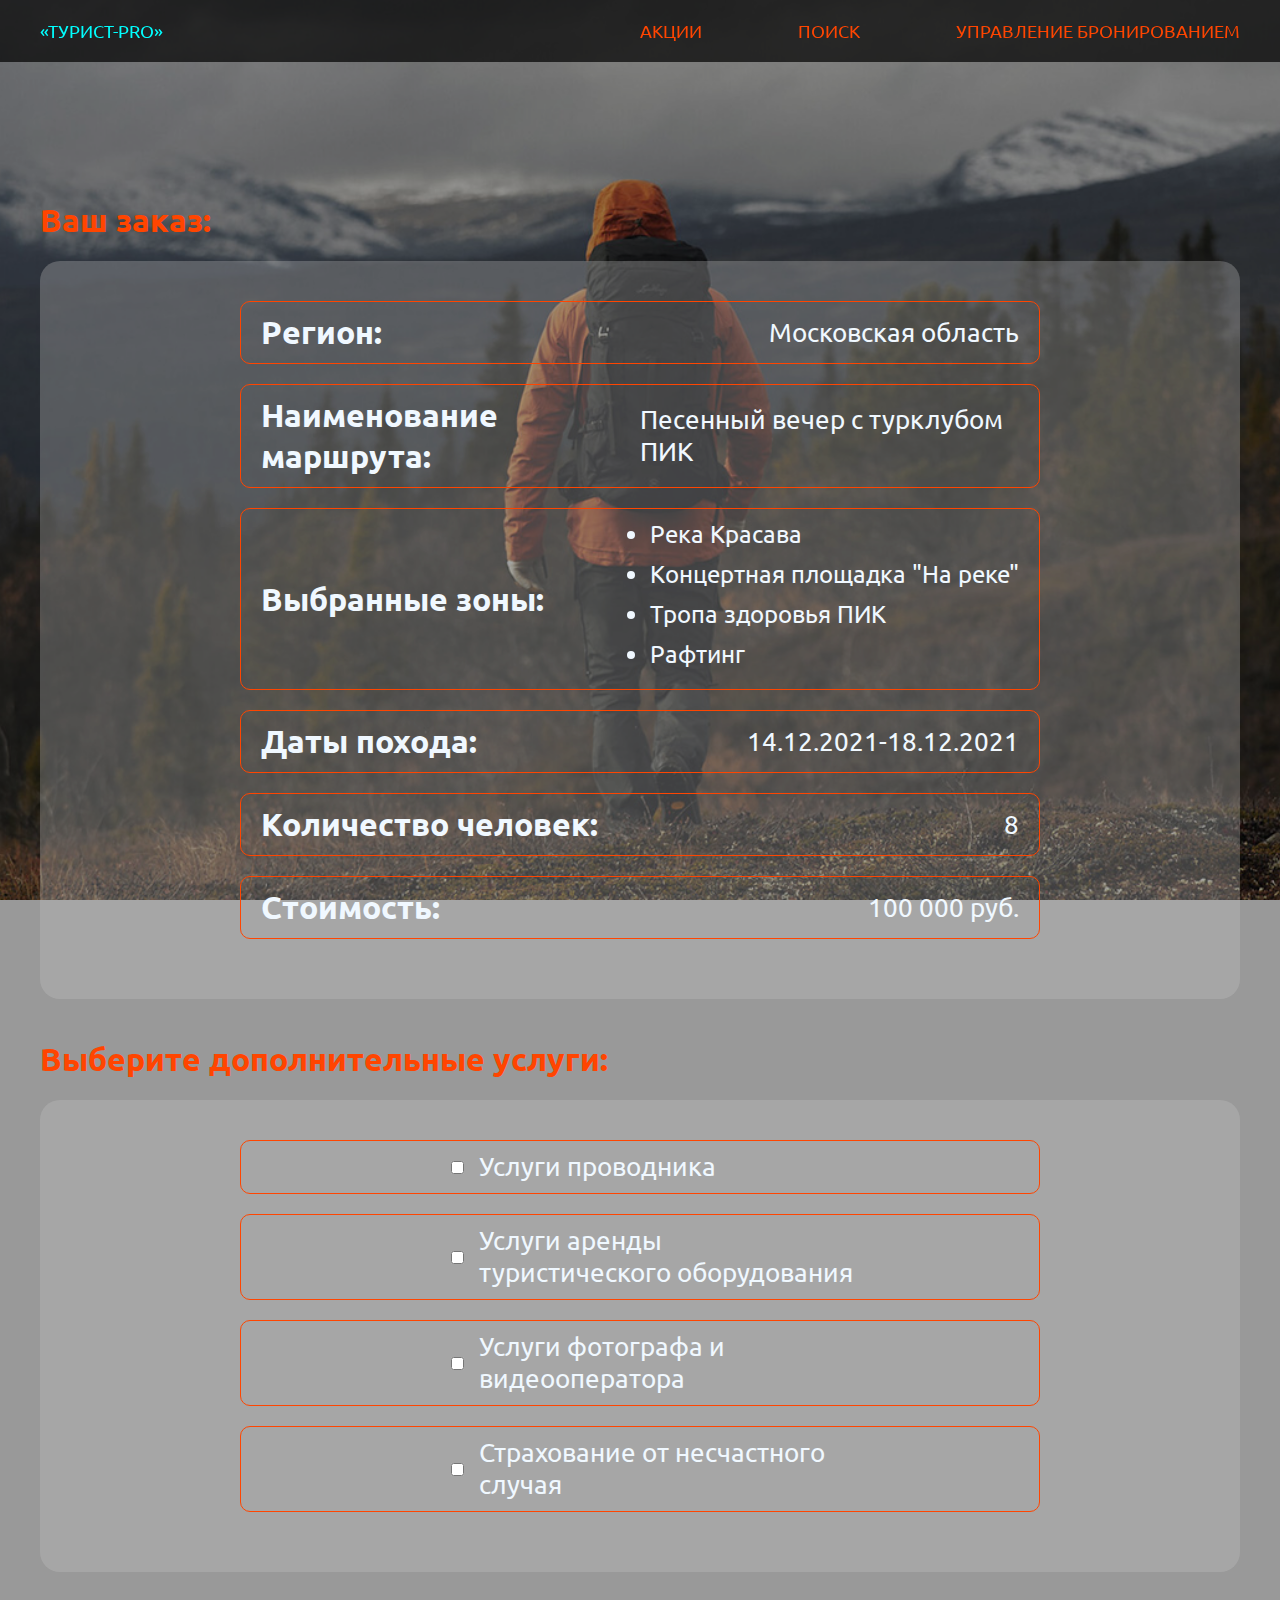
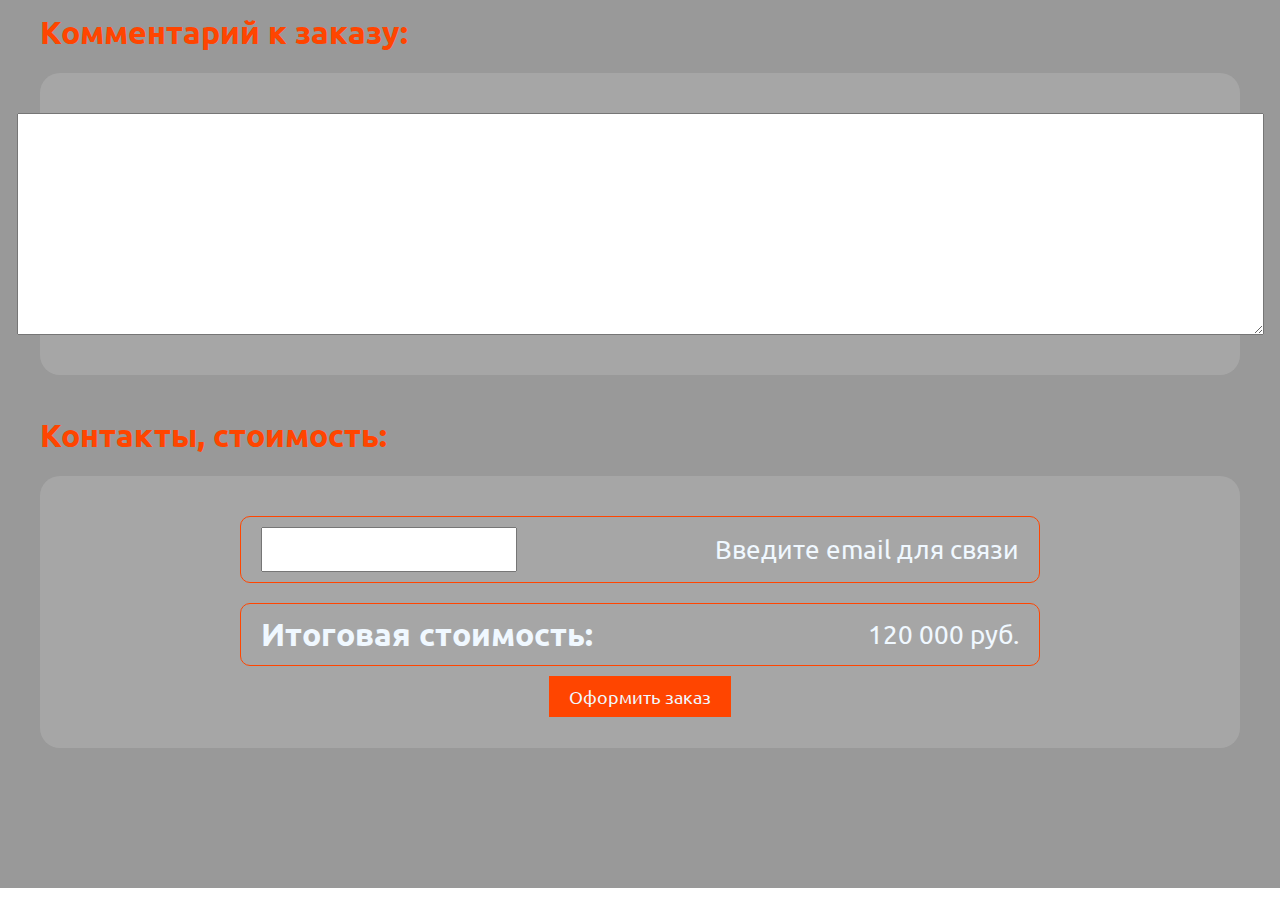
==== content/order.html @ 6f3ea310 "Подготовка к экзамену. День 5. Вёрстка" ====
<!DOCTYPE html>
<html lang="en">
<head>
    <meta charset="UTF-8">
    <meta http-equiv="X-UA-Compatible" content="IE=edge">
    <meta name="viewport" content="width=device-width, initial-scale=1.0">
    <title>Турист-pro</title>
    <link rel="stylesheet" href="../css/style.css">
</head>
<body>
  <header class="header">
    <div class="container flex-block">
      <a href="/" class="logo">
       «Турист-pro» 
      </a>
      <nav class="navigation flex-block">
        <a href="#" class="nav__link">Акции</a>
        <a href="#" class="nav__link">Поиск</a>
        <a href="#" class="nav__link">Управление бронированием</a>
      </nav>
      <!-- /.navigation -->
    </div>
    <!-- /.container -->
  </header>
  <!-- /.header --> 
  <section class="section order" id="order">
    <div class="container">
      <div class="flex-block order__block">
        <h1 class="section__title">Ваш заказ:</h1>
        <div class="rows__block">
          <div class="row">
            <h3 class="title">Регион:</h3>
            <p class="desc__order">Московская область</p>
          </div>
<!-- /.row -->
            <div class="row">
              <h3 class="title">Наименование маршрута:</h3>
              <p class="desc__order">Песенный вечер с турклубом ПИК</p>
            </div>
            <!-- /.row -->
            <div class="row">
              <h3 class="title">Выбранные зоны:</h3>
              <ul class="desc__order">
                <li class="list__item">Река Красава</li>
                <li class="list__item">Концертная площадка "На реке"</li>
                <li class="list__item">Тропа здоровья ПИК</li>
                <li class="list__item">Рафтинг</li>
              </ul>
            </div>
            <!-- /.row -->
            <div class="row">
              <h3 class="title">Даты похода:</h3>
              <p class="desc__order">14.12.2021-18.12.2021</p>
            </div>
            <!-- /.row -->
            <div class="row">
              <h3 class="title">Количество человек:</h3>
              <p class="desc__order">8</p>
            </div>
            <!-- /.row -->
            <div class="row">
              <h3 class="title">Стоимость:</h3>
              <p class="desc__order">100 000 руб.</p>
            </div>
            <!-- /.row -->
        </div>
<!-- /.rows__block -->
<h2 class="section__title">Выберите дополнительные услуги:</h2>
<div class="rows__block">
  <div class="row inputs">
      <input id="guide" type="checkbox" class="input order__input">
      <label for="guide" class="desc__order">Услуги проводника</label>
  </div>
  <!-- /.row -->
  <div class="row inputs">
    <input id="guide" type="checkbox" class="input order__input">
    <label for="guide" class="desc__order">Услуги аренды туристического оборудования</label>
</div>
<!-- /.row -->
<div class="row inputs">
  <input id="guide" type="checkbox" class="input order__input">
  <label for="guide" class="desc__order">Услуги фотографа и видеооператора</label>
</div>
<!-- /.row -->
<div class="row inputs">
  <input id="guide" type="checkbox" class="input order__input">
  <label for="guide" class="desc__order">Страхование от несчастного случая</label>
</div>
<!-- /.row -->
</div>
<!-- /.rows__block -->
<h2 class="section__title">Комментарий к заказу:</h2>
<div class="rows__block">
  <textarea name="comment__order" id="comment__order" cols="110" rows="10" class="input"></textarea>
</div>
<!-- /.rows__block -->
<h2 class="section__title">Контакты, стоимость:</h2>
<div class="rows__block">
  <div class="row">
    <input id="email" type="email" class="input">
    <label for="email" class="desc__order">Введите email для связи</label>
  </div>
<!-- /.row -->
<div class="row">
  <h3 class="title">Итоговая стоимость:</h3>
  <p class="desc__order">120 000 руб.</p>
</div>
<!-- /.row -->
<div class="buttons">
  <a href="/" class="btn btn--primary">Оформить заказ</a>
</div>
<!-- /.buttons -->
</div>
<!-- /.rows__block -->
      </div>
    </div>
    <!-- /.container -->
  </section> 
  <!-- /.section-promo -->
</body>
</html>
---- css/style.css ----
@font-face {
  font-family: 'Ubuntu-Regular';
  src: url(../fonts/Ubuntu/Ubuntu-Regular.ttf);
}
@font-face {
  font-family: 'Ubuntu-Bold';
  src: url(../fonts/Ubuntu/Ubuntu-Bold.ttf);
}
* {
  margin: 0;
  padding: 0;
  box-sizing: border-box;
}
html {
  font-family: 'Ubuntu-Regular', sans-serif;
  font-size: 14px;
}
strong, h1, h2, h3, h4, h5, h6 {
  font-family: 'Ubuntu-Bold', sans-serif;
}
.input {
  font-size: 18px;
  outline: none;
  padding: 10px 10px;
  color: orangered;
}
.btn {
  padding: 10px 20px;
  border: none;
  outline: none;
  cursor: pointer;
  font-size: 18px;
  text-decoration: none;
  color: black;
}
.btn--primary {
  color: aliceblue;
  background-color: orangered;
}
.btn--secondary {
  background: transparent;
  border: 1px solid orangered;
  text-decoration: none;
  color: black;
  margin-top: 20px;
}
.container {
  max-width: 1200px;
  width: 100%;
  margin: auto;
}
.flex-block {
  display: flex;
  justify-content: space-between;
  align-items: center;
}
.section {
  padding-top: 100px;
  padding-bottom: 100px;
}
.section__title {
  text-align: center;
  color: orangered;
}
.header {
  position: fixed;
  width: 100%;
  top: 0;
  left: 0;
  padding-top: 20px;
  padding-bottom: 20px;
  background: rgba(0, 0, 0, 0.7);
  z-index: 999;
}
.logo {
  color: aqua;
}
.header a, .footer a {
  text-decoration: none;
  font-size: 18px;
  text-transform: uppercase;
}
.navigation {
  max-width: 50%;
  width: 100%;
}
.nav__link {
  color: orangered;
}
.promo {
  position: relative;
  margin-top: -61px;
  padding-top: 400px;
  padding-bottom: 350px;
  background: url('../img/bgi.jpg') no-repeat center /cover;
}
.promo::after {
  position: absolute;
  content: '';
  top: 0;
  left: 0;
  width: 100%;
  height: 100%;
  background: rgba(0, 0, 0, 0.4);
}
.promo__block {
  position: relative;
  z-index: 998;
  max-width: 650px;
  flex-direction: column;
  align-items: start;
  margin-left: 250px;
  color: aqua;
}
.promo__title {
  font-size: 48px;
  margin-bottom: 30px;
}
.promo__subtitle, .section__title {
  font-size: 32px;
  margin-bottom: 20px;
}
.promo__text, .list__item {
  font-size: 24px;
  margin-bottom: 10px;
}
.percent {
  font-size: 28px;
  color: orangered;
}
.algoritm__block {
  flex-direction: column;
}
.info {
background:rgba(0, 0, 0, 1);
color: aliceblue;
font-size: 18px;
}
.info-section__block{
  flex-direction: column;
}
.target {
font-size: 24px;
color: orangered;
margin-bottom: 10px;
}
.target > strong {
color: aqua;
}
.info__block {
  flex-direction: column;
}
.info .section__title{
  text-align: center;
  margin-top: 40px;
  margin-bottom: 40px;
}
.comments__block {
  display: flex;
  justify-content: space-between;
  align-items: center;
}
.comment__card {
  width: 25%;
}
.card__img-block > img {
  width: 100%;
}
.card__desc {
  text-align: justify;
}
.form {
  display: flex;
  flex-wrap: wrap;
  justify-content: space-between;
  align-items: center;
}
.input__group {
  width: 45%;
  display: flex;
  justify-content: space-between;
  align-items: center;
  font-size: 18px;
  margin-bottom: 20px;
}
.form > .buttons {
  width: 100%;
  display: flex;
  justify-content: center;
  align-items: center;
}
.form__input {
  max-width: 350px;
  width: 100%;
}
.footer {
  padding-top: 20px;
  padding-bottom: 20px;
  background: rgba(0, 0, 0, 1);
}
.footer__navigation {
  max-width: 40%;
}
.footer__form {
  max-width: 40%;
  width: 100%;
}
.footer__email {
  max-width: 60%;
  width: 100%;
}

/*настройка страницы result */
.result {
  position: relative;
  padding-top: 200px;
  min-height: 100vh;
  background: url('../img/bgi.jpg') no-repeat center /cover fixed;
}
.result::after {
  position: absolute;
  content: '';
  top: 0;
  left: 0;
  width: 100%;
  height: 100%;
  background: rgba(0, 0, 0, 0.4);
}
.result__block {
  position: relative;
  z-index: 10;
  flex-direction: column;
  align-items: start;
  color: aliceblue;
}
.result__search {
  width: 100%;
  display: flex;
  padding: 10px;
  margin-bottom: 20px;
  justify-content: space-between;
  font-size: 16px;
  background: rgba(0, 0, 0, 0.4);
  border: 1px solid aliceblue;
  border-radius: 10px;
}
.group__result {
  display: flex;
  flex-direction: column;
  justify-content: center;
  align-items: center;
}
/* настройка страницы order */
.order {
  position: relative;
  padding-top: 200px;
  min-height: 100vh;
  background: url('../img/bgi.jpg') no-repeat center /cover fixed;
  color: aliceblue;
}
.order::after {
  position: absolute;
  content: '';
  top: 0;
  left: 0;
  width: 100%;
  height: 100%;
  background: rgba(0, 0, 0, 0.4);
}
.order__block {
  position: relative;
  z-index: 2;
  flex-direction: column;
  align-items: start;
}
.rows__block {
  background:rgba(200, 200, 200, 0.3);
  width: 100%;
  padding-top: 40px;
  padding-bottom: 40px;
  display: flex;
  flex-direction: column;
  justify-content: center;
  align-items: center;
  border-radius: 20px;
  margin-bottom: 40px;
}
.row{
  display: flex;
  align-items: center;
  justify-content: space-between;
  max-width: 800px;
  width: 100%;
  border: 1px solid orangered;
  border-radius: 10px;
  padding: 10px 20px;
  margin-bottom: 20px;
}
.title {
  font-size: 32px;
  max-width: 50%;
}
.desc__order {
  font-size: 26px;
  max-width: 50%;
}
.inputs {
  justify-content: start;
}
.order__input {
  margin-left: 25%;
  margin-right: 15px;
}
.inputs * {
  cursor: pointer;
}
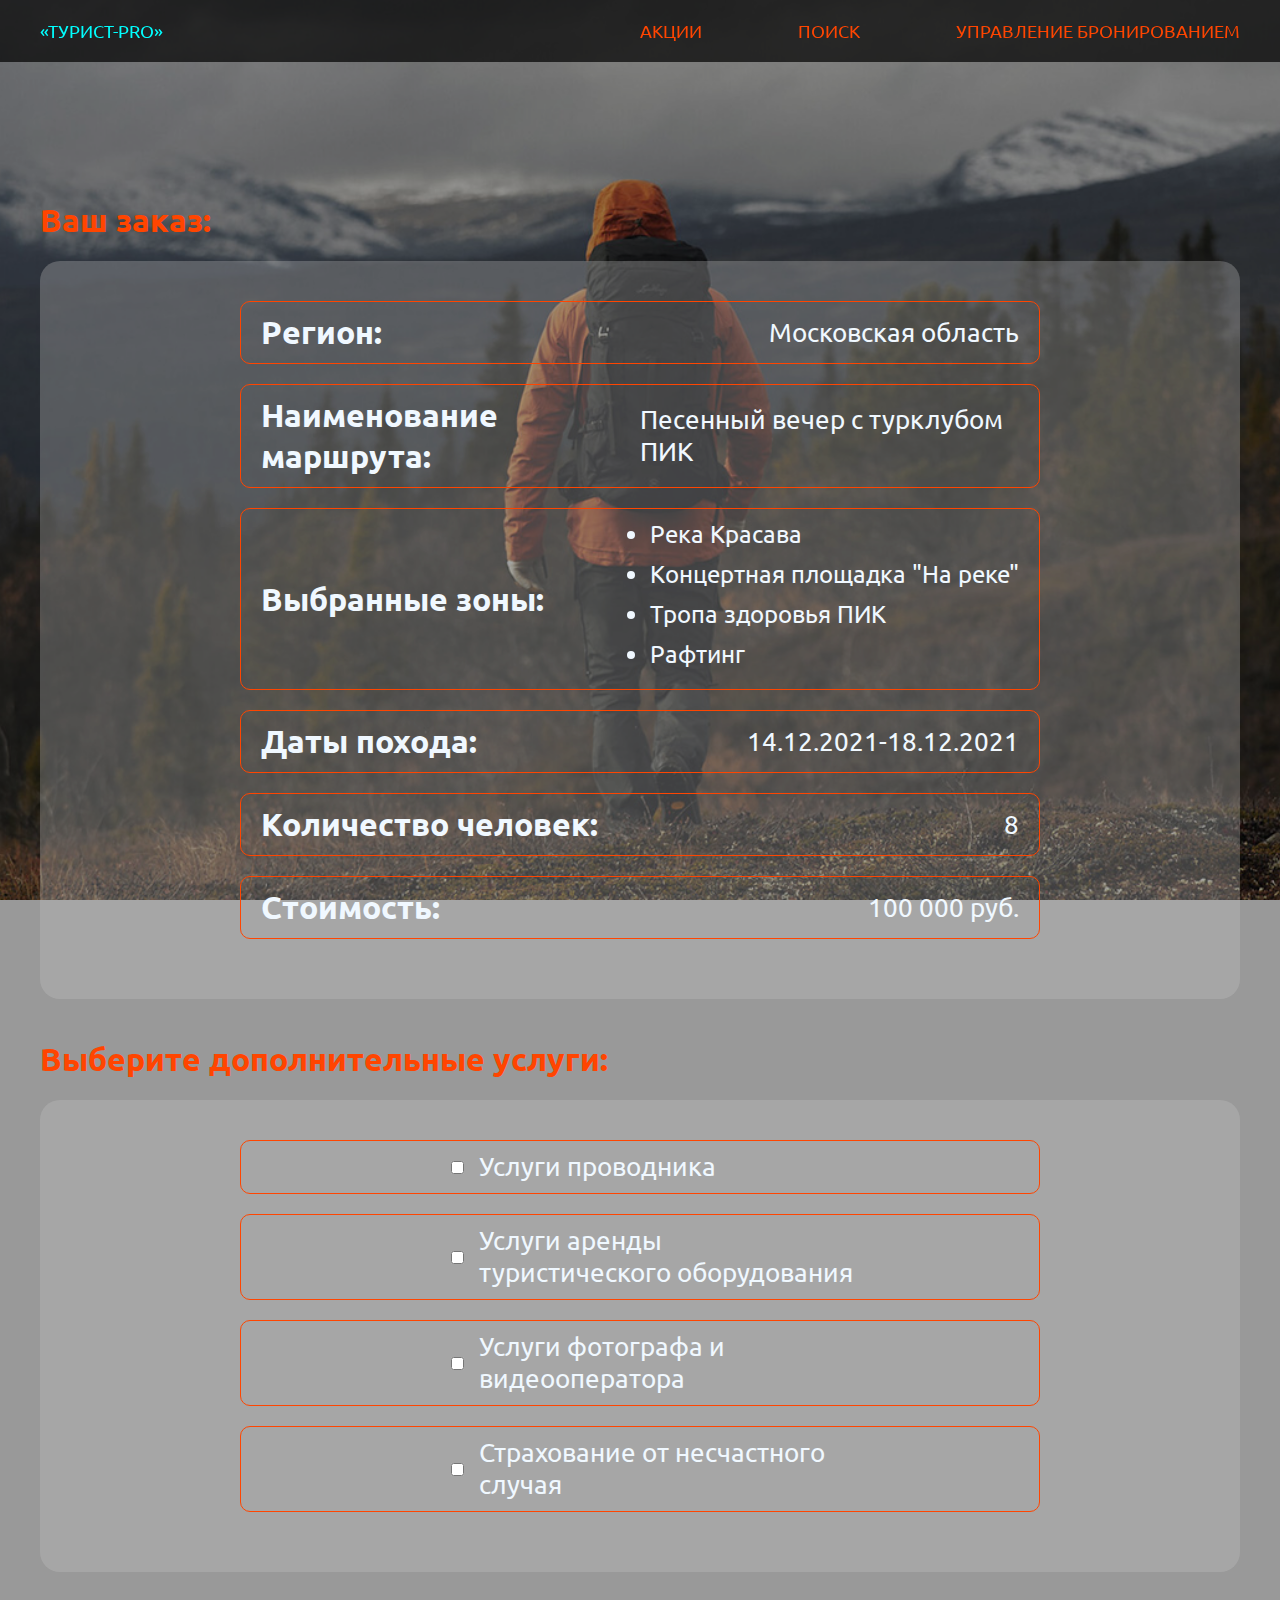
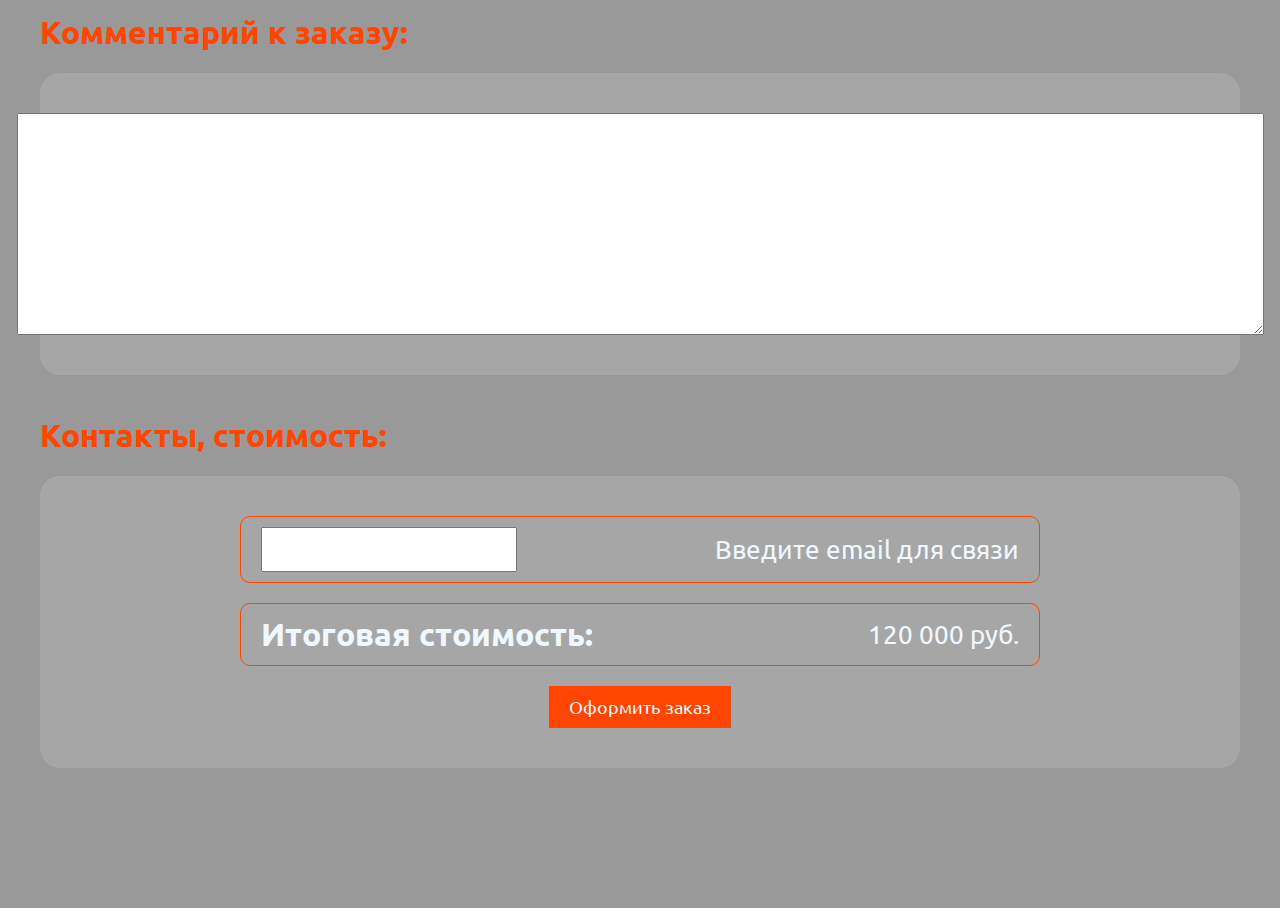
==== commit a8bea191: "Подготовка к экзамену. День 6" ====
--- a/content/order.html
+++ b/content/order.html
@@ -4,7 +4,7 @@
     <meta charset="UTF-8">
     <meta http-equiv="X-UA-Compatible" content="IE=edge">
     <meta name="viewport" content="width=device-width, initial-scale=1.0">
-    <title>Турист-pro</title>
+    <title>Турист-pro: страница заказа</title>
     <link rel="stylesheet" href="../css/style.css">
 </head>
 <body>
@@ -73,18 +73,18 @@
   </div>
   <!-- /.row -->
   <div class="row inputs">
-    <input id="guide" type="checkbox" class="input order__input">
-    <label for="guide" class="desc__order">Услуги аренды туристического оборудования</label>
+    <input id="rent" type="checkbox" class="input order__input">
+    <label for="rent" class="desc__order">Услуги аренды туристического оборудования</label>
 </div>
 <!-- /.row -->
 <div class="row inputs">
-  <input id="guide" type="checkbox" class="input order__input">
-  <label for="guide" class="desc__order">Услуги фотографа и видеооператора</label>
+  <input id="photo" type="checkbox" class="input order__input">
+  <label for="photo" class="desc__order">Услуги фотографа и видеооператора</label>
 </div>
 <!-- /.row -->
 <div class="row inputs">
-  <input id="guide" type="checkbox" class="input order__input">
-  <label for="guide" class="desc__order">Страхование от несчастного случая</label>
+  <input id="insur" type="checkbox" class="input order__input">
+  <label for="insur" class="desc__order">Страхование от несчастного случая</label>
 </div>
 <!-- /.row -->
 </div>
--- a/css/style.css
+++ b/css/style.css
@@ -23,6 +23,9 @@
   outline: none;
   padding: 10px 10px;
   color: orangered;
+}
+.buttons {
+  display: flex;
 }
 .btn {
   padding: 10px 20px;
@@ -313,4 +316,44 @@
 }
 .inputs * {
   cursor: pointer;
-}+}
+/*настройка страницы area*/
+.area {
+  position: relative;
+  padding-top: 200px;
+  min-height: 100vh;
+  background: url('../img/bgi.jpg') no-repeat center /cover fixed;
+  color: aliceblue;
+}
+.area::after {
+  position: absolute;
+  content: '';
+  top: 0;
+  left: 0;
+  width: 100%;
+  height: 100%;
+  background: rgba(0, 0, 0, 0.4);
+}
+.area__block {
+  position: relative;
+  z-index: 2;
+  flex-direction: column;
+  align-items: start;
+}
+.cards__block {
+  display: flex;
+  justify-content: space-between;
+  background:rgba(200, 200, 200, 0.3);
+  padding: 10px;
+  border-radius: 20px;
+}
+.area__card {
+  width: 25%;
+}
+.area__card .card__desc{
+  margin-bottom: 20px;
+}
+.area__card .card__img-block {
+  border-radius: 5px;
+  overflow: hidden;
+}
